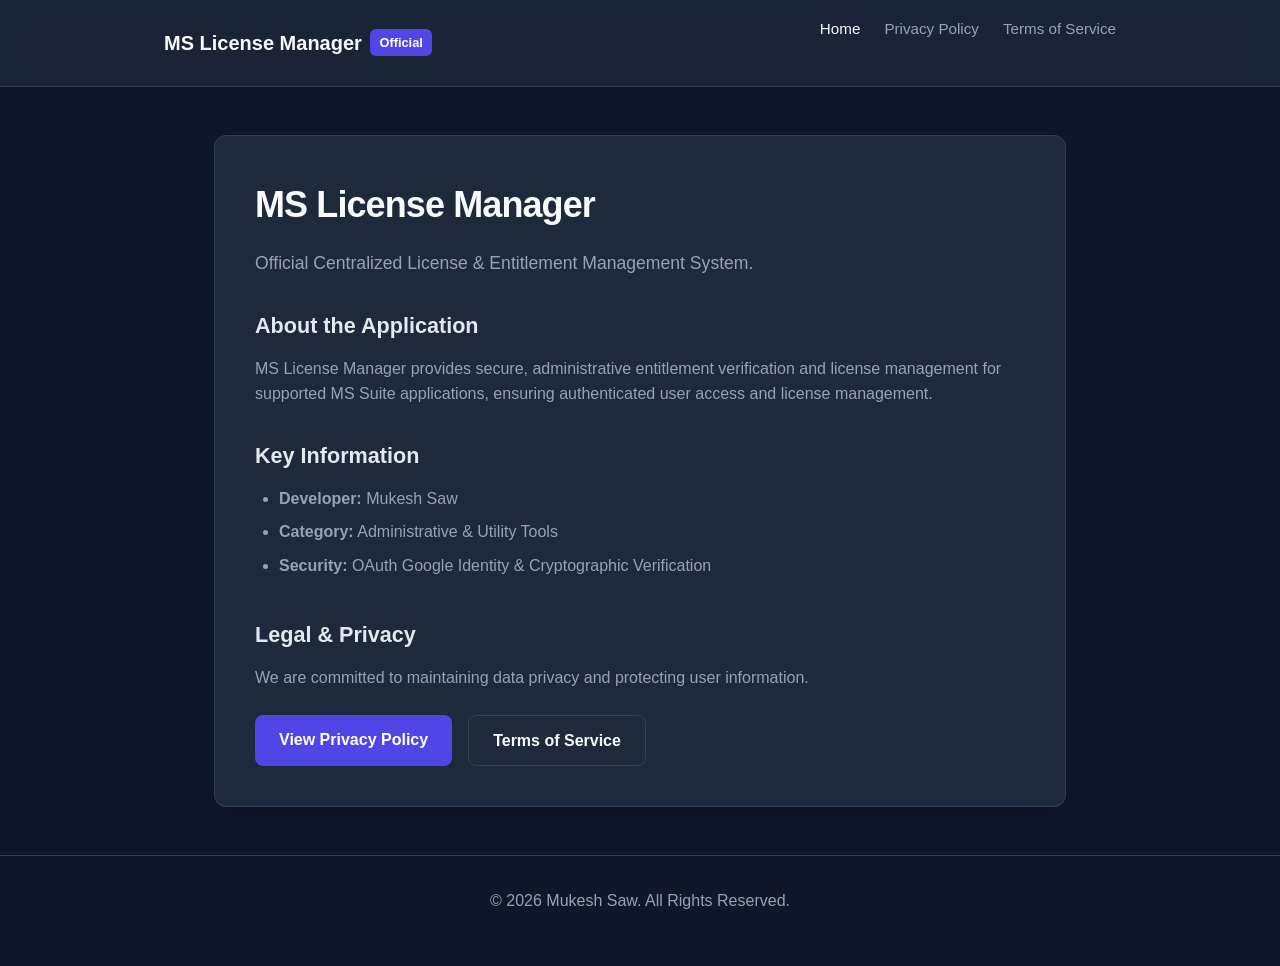
==== index.html @ 7cb85ea9 "Add files via upload" ====
<!DOCTYPE html>
<html lang="en">
<head>
  <meta charset="UTF-8">
  <meta name="viewport" content="width=device-width, initial-scale=1.0">
  <title>MS License Manager - Official Portal</title>
  <link rel="stylesheet" href="style.css">
</head>
<body>

  <header>
    <div class="nav-container">
      <a href="index.html" class="logo">
        <span>MS License Manager</span>
        <span class="logo-badge">Official</span>
      </a>
      <ul class="nav-links">
        <li><a href="index.html" class="active">Home</a></li>
        <li><a href="privacy-policy.html">Privacy Policy</a></li>
        <li><a href="terms.html">Terms of Service</a></li>
      </ul>
    </div>
  </header>

  <main>
    <div class="card">
      <h1>MS License Manager</h1>
      <p class="subtitle">Official Centralized License & Entitlement Management System.</p>

      <h2>About the Application</h2>
      <p>MS License Manager provides secure, administrative entitlement verification and license management for supported MS Suite applications, ensuring authenticated user access and license management.</p>

      <h2>Key Information</h2>
      <ul>
        <li><strong>Developer:</strong> Mukesh Saw</li>
        <li><strong>Category:</strong> Administrative & Utility Tools</li>
        <li><strong>Security:</strong> OAuth Google Identity & Cryptographic Verification</li>
      </ul>

      <h2 style="margin-top: 2.5rem;">Legal & Privacy</h2>
      <p>We are committed to maintaining data privacy and protecting user information.</p>
      <div style="margin-top: 1.5rem; display: flex; gap: 1rem;">
        <a href="privacy-policy.html" class="btn">View Privacy Policy</a>
        <a href="terms.html" class="btn" style="background: transparent; border: 1px solid var(--border); color: var(--text-main);">Terms of Service</a>
      </div>
    </div>
  </main>

  <footer>
    <p>&copy; 2026 Mukesh Saw. All Rights Reserved.</p>
  </footer>

</body>
</html>
---- style.css ----
:root {
  --primary: #4F46E5;
  --primary-hover: #4338CA;
  --bg: #0F172A;
  --card-bg: #1E293B;
  --text-main: #F8FAFC;
  --text-muted: #94A3B8;
  --border: #334155;
}

* {
  box-sizing: border-box;
  margin: 0;
  padding: 0;
}

body {
  font-family: -apple-system, BlinkMacSystemFont, "Segoe UI", Roboto, Helvetica, Arial, sans-serif;
  background-color: var(--bg);
  color: var(--text-main);
  line-height: 1.6;
  display: flex;
  flex-direction: column;
  min-height: 100vh;
}

header {
  border-bottom: 1px solid var(--border);
  background: rgba(30, 41, 59, 0.8);
  backdrop-filter: blur(12px);
  position: sticky;
  top: 0;
  z-index: 50;
}

.nav-container {
  max-width: 1000px;
  margin: 0 auto;
  padding: 1rem 1.5rem;
  display: flex;
  align-items: center;
  justify-content: space-between;
}

.logo {
  font-size: 1.25rem;
  font-weight: 800;
  color: var(--text-main);
  text-decoration: none;
  display: flex;
  align-items: center;
  gap: 0.5rem;
}

.logo-badge {
  background: var(--primary);
  color: white;
  padding: 0.2rem 0.6rem;
  border-radius: 6px;
  font-size: 0.8rem;
}

.nav-links {
  display: flex;
  gap: 1.5rem;
  list-style: none;
}

.nav-links a {
  color: var(--text-muted);
  text-decoration: none;
  font-size: 0.95rem;
  font-weight: 500;
  transition: color 0.2s;
}

.nav-links a:hover,
.nav-links a.active {
  color: var(--text-main);
}

main {
  flex: 1;
  max-width: 900px;
  width: 100%;
  margin: 0 auto;
  padding: 3rem 1.5rem;
}

.card {
  background: var(--card-bg);
  border: 1px solid var(--border);
  border-radius: 12px;
  padding: 2.5rem;
  box-shadow: 0 10px 25px -5px rgba(0, 0, 0, 0.3);
}

h1 {
  font-size: 2.25rem;
  font-weight: 800;
  margin-bottom: 1rem;
  letter-spacing: -0.025em;
}

.subtitle {
  color: var(--text-muted);
  font-size: 1.1rem;
  margin-bottom: 2rem;
}

h2 {
  font-size: 1.35rem;
  font-weight: 700;
  margin-top: 2rem;
  margin-bottom: 0.75rem;
  color: #E2E8F0;
}

p, ul {
  color: var(--text-muted);
  margin-bottom: 1.25rem;
  font-size: 1rem;
}

ul {
  padding-left: 1.5rem;
}

li {
  margin-bottom: 0.5rem;
}

footer {
  border-top: 1px solid var(--border);
  padding: 2rem 1.5rem;
  text-align: center;
  color: var(--text-muted);
  font-size: 0.875rem;
}

.btn {
  display: inline-block;
  background: var(--primary);
  color: white;
  padding: 0.75rem 1.5rem;
  border-radius: 8px;
  text-decoration: none;
  font-weight: 600;
  transition: background 0.2s;
}

.btn:hover {
  background: var(--primary-hover);
}
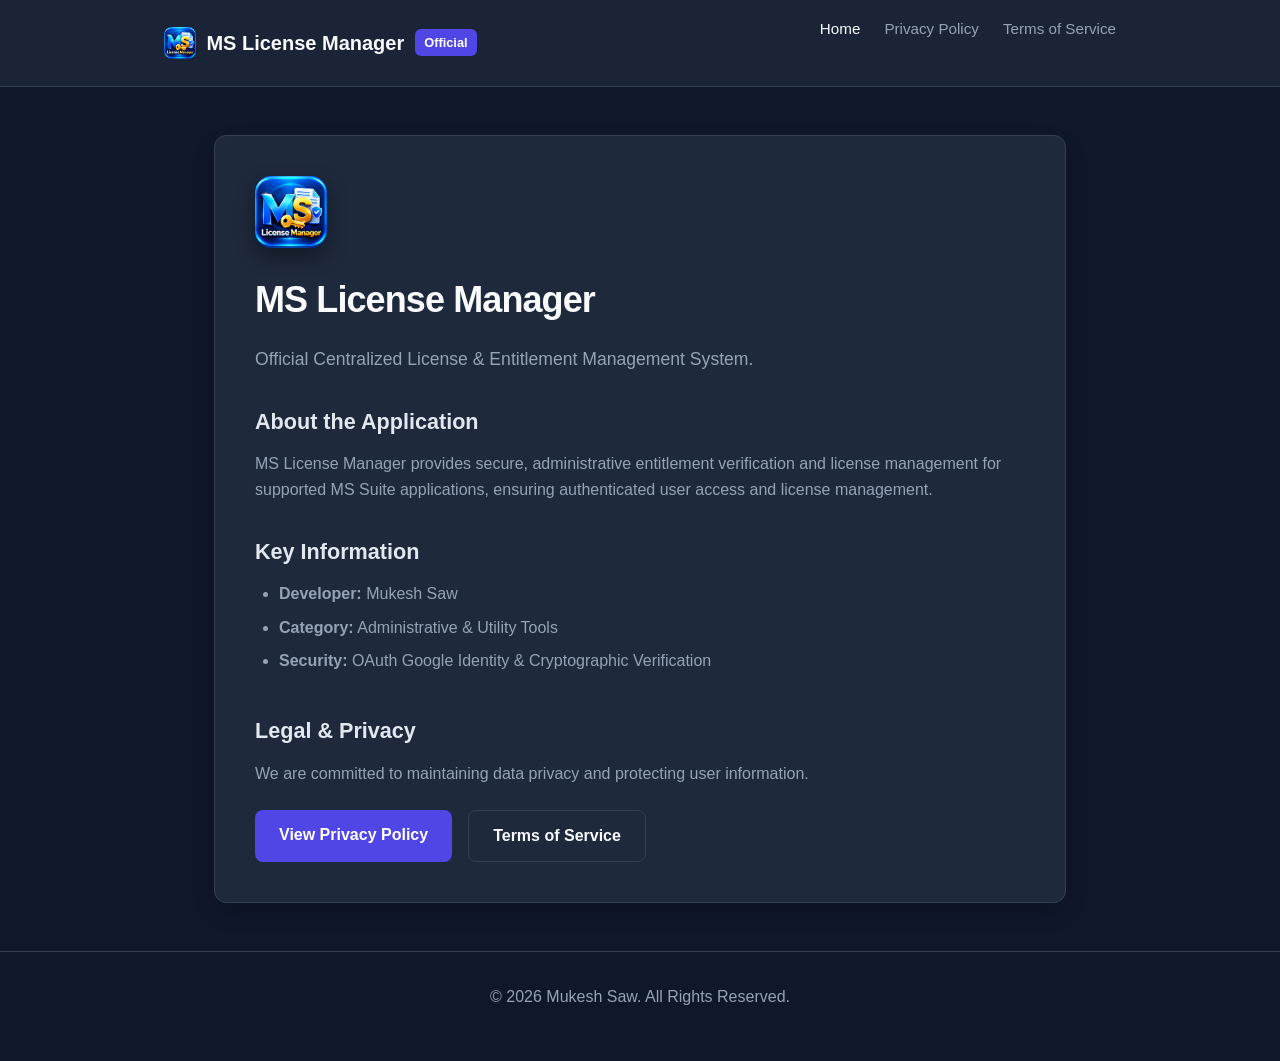
==== commit ff91d261: "Add files via upload" ====
--- a/index.html
+++ b/index.html
@@ -11,6 +11,7 @@
   <header>
     <div class="nav-container">
       <a href="index.html" class="logo">
+        <img src="icon.png" alt="App Icon" class="logo-img">
         <span>MS License Manager</span>
         <span class="logo-badge">Official</span>
       </a>
@@ -24,6 +25,7 @@
 
   <main>
     <div class="card">
+      <img src="icon.png" alt="MS License Manager Logo" class="hero-icon">
       <h1>MS License Manager</h1>
       <p class="subtitle">Official Centralized License & Entitlement Management System.</p>
 
--- a/style.css
+++ b/style.css
@@ -49,7 +49,23 @@
   text-decoration: none;
   display: flex;
   align-items: center;
-  gap: 0.5rem;
+  gap: 0.65rem;
+}
+
+.logo-img {
+  width: 32px;
+  height: 32px;
+  border-radius: 8px;
+  object-fit: cover;
+}
+
+.hero-icon {
+  width: 72px;
+  height: 72px;
+  border-radius: 16px;
+  object-fit: cover;
+  margin-bottom: 1rem;
+  box-shadow: 0 8px 20px rgba(0, 0, 0, 0.4);
 }
 
 .logo-badge {
